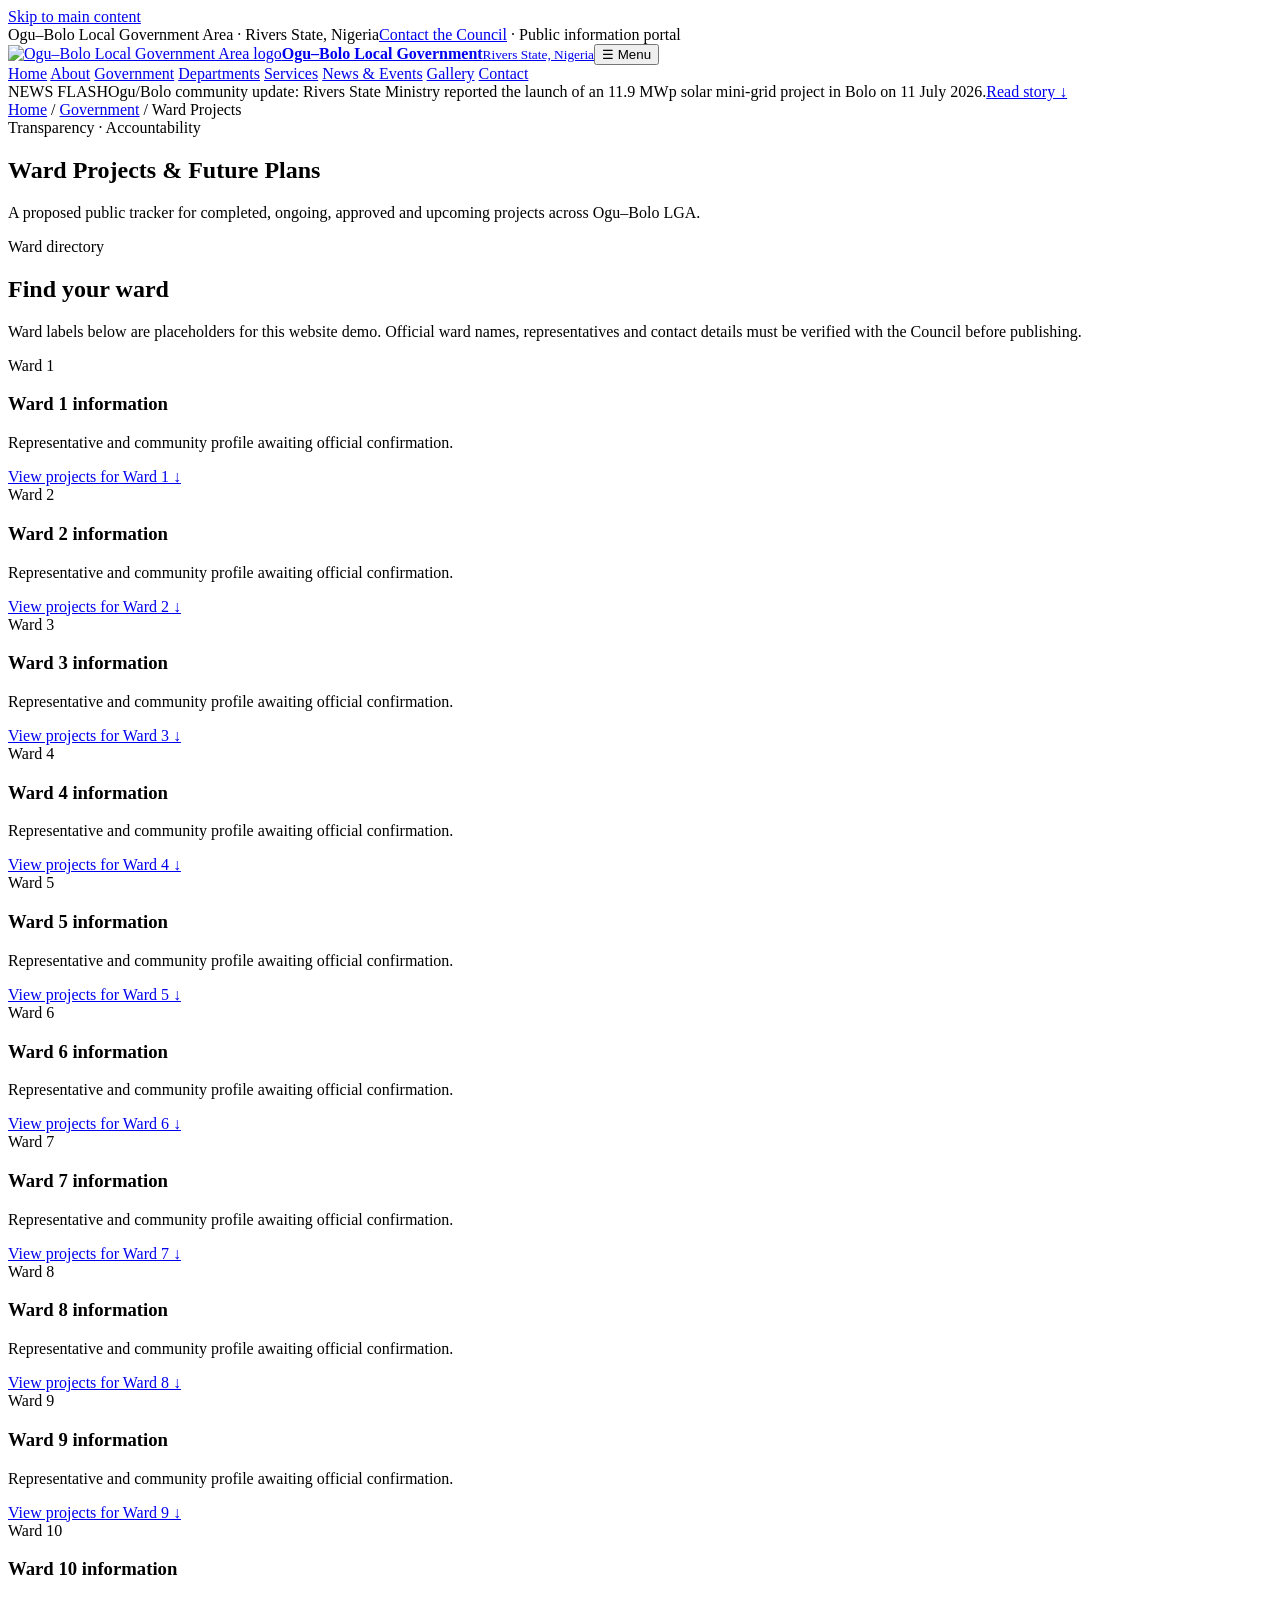
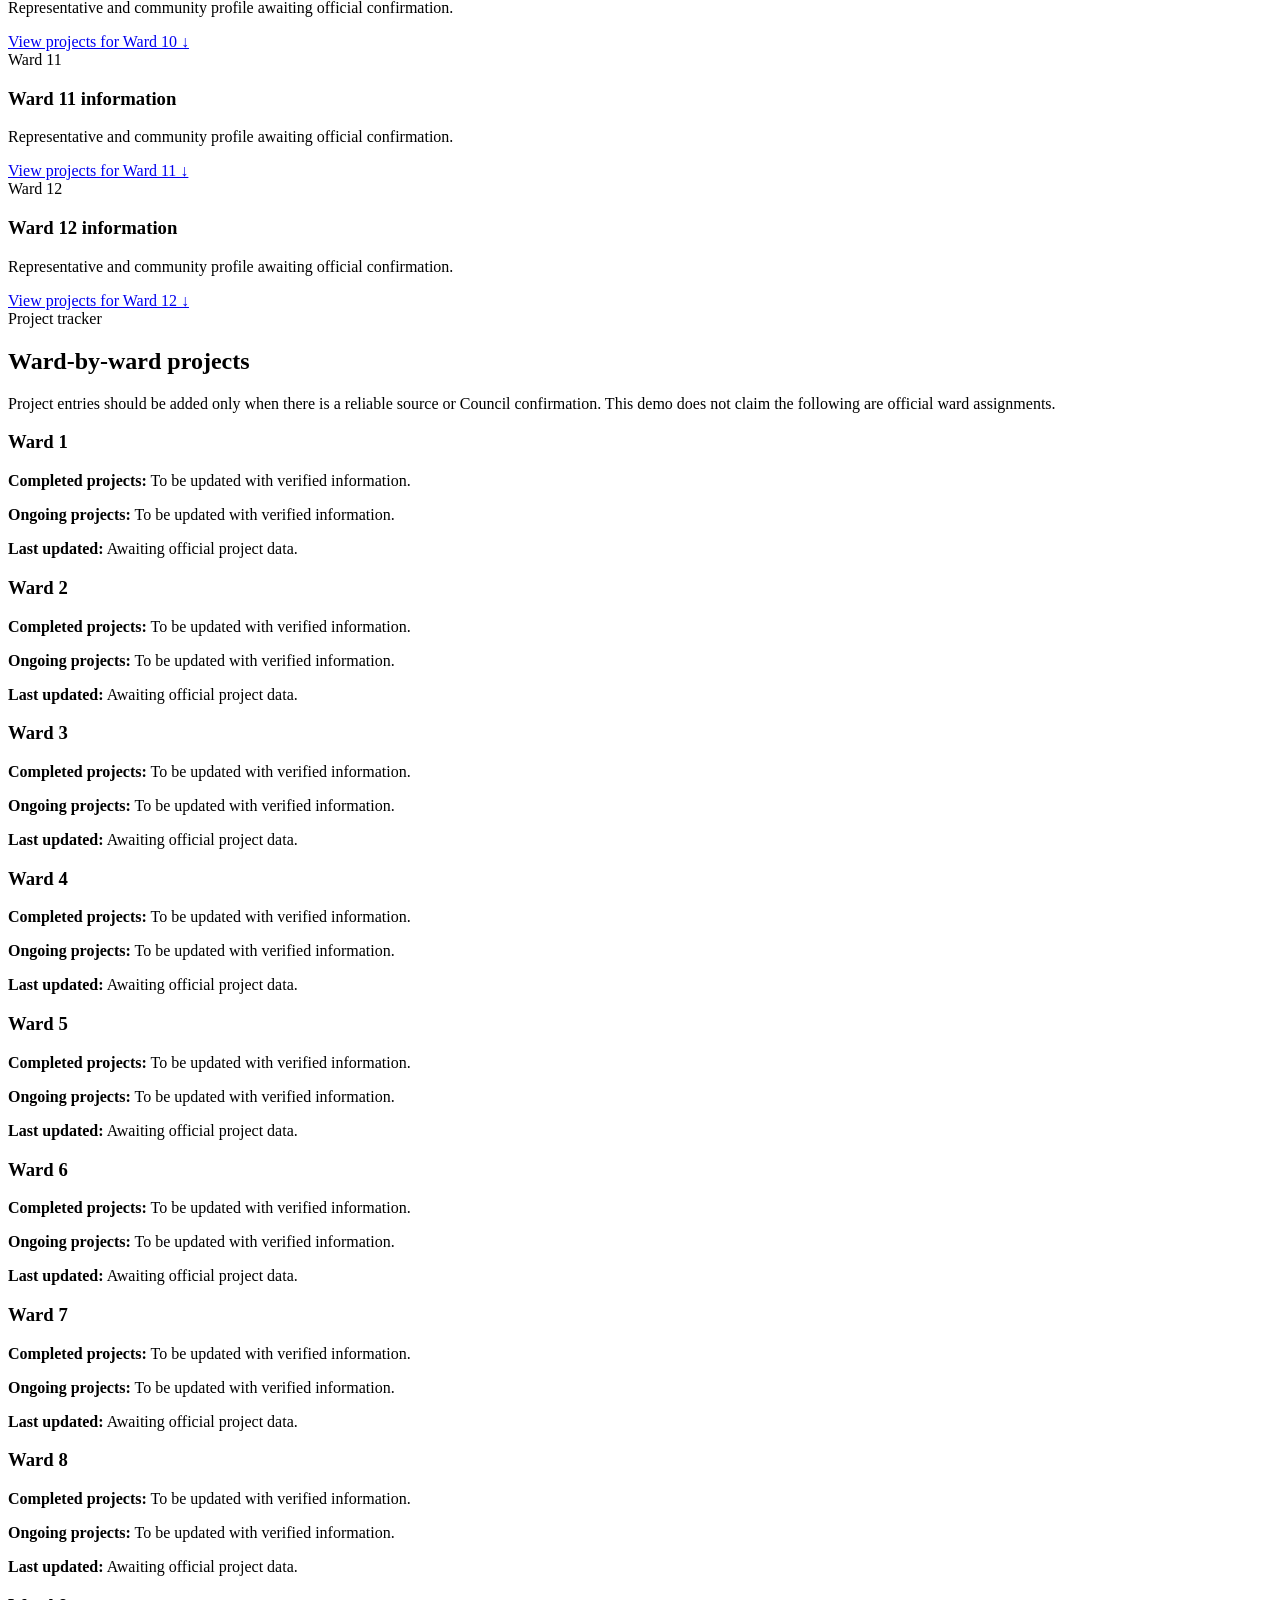
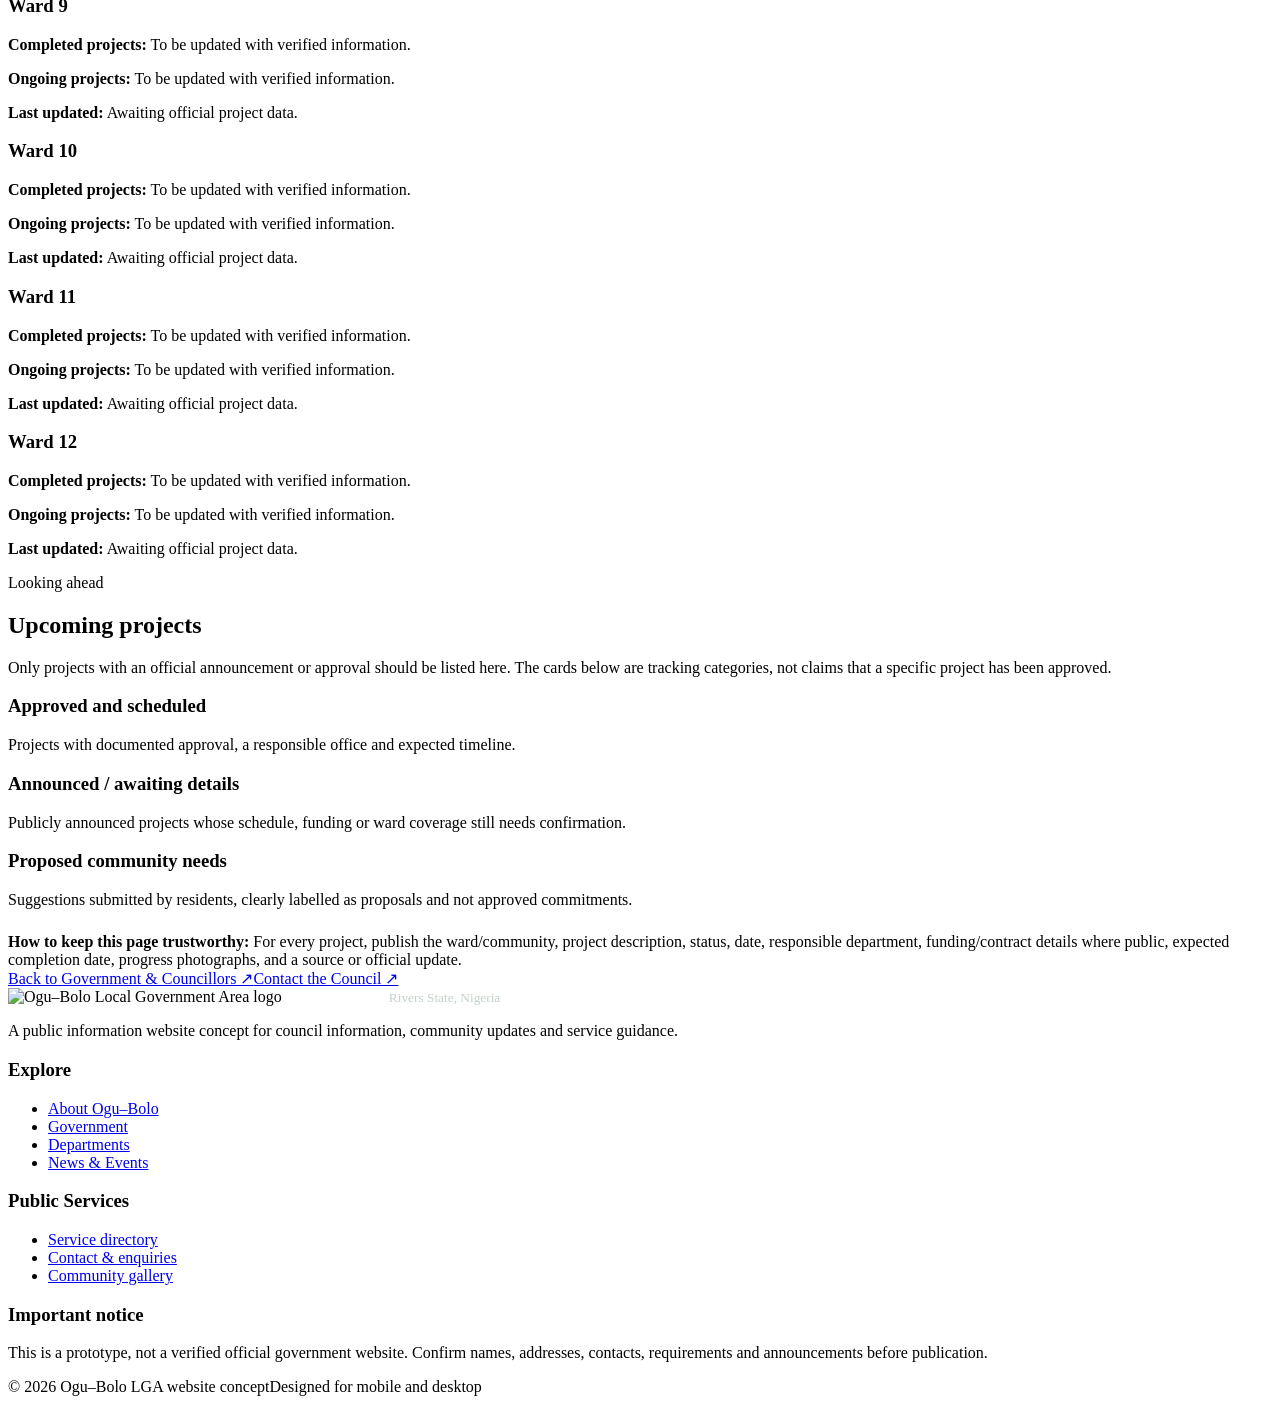
==== ward-projects.html @ e674a636 "Add files via upload" ====
<!doctype html>
<html lang="en"><head><meta charset="utf-8"><meta name="viewport" content="width=device-width,initial-scale=1"><meta name="theme-color" content="#0b5d3b"><meta name="description" content="News, notices and community event publishing area for Ogu–Bolo LGA."><title>Ward Projects | Ogu–Bolo LGA, Rivers State</title><link rel="stylesheet" href="css/style.css"><script src="js/main.js" defer></script></head>
<body><a class="skip" href="#main">Skip to main content</a>
<div class="utility"><div class="container"><span>Ogu–Bolo Local Government Area · Rivers State, Nigeria</span><span><a href="contact.html">Contact the Council</a> · Public information portal</span></div></div>
<header class="site-header"><div class="container nav-wrap"><a class="brand" href="index.html" aria-label="Ogu–Bolo LGA home"><img src="images/ogu-bolo-lga-logo.jpg" alt="Ogu–Bolo Local Government Area logo"><span><strong>Ogu–Bolo Local Government</strong><small>Rivers State, Nigeria</small></span></a><button class="menu-toggle" type="button" aria-expanded="false" aria-controls="primary-nav">☰ Menu</button><nav class="nav" id="primary-nav" aria-label="Main navigation">
      <a href="index.html">Home</a>
      <a href="about.html">About</a>
      <a href="government.html">Government</a>
      <a href="departments.html">Departments</a>
      <a href="services.html">Services</a>
      <a href="news.html">News & Events</a>
      <a href="gallery.html">Gallery</a>
      <a href="contact.html">Contact</a>
</nav></div></header><div class="news-flash" role="region" aria-label="News flash"><span class="flash-label">NEWS FLASH</span><span class="flash-message">Ogu/Bolo community update: Rivers State Ministry reported the launch of an 11.9 MWp solar mini-grid project in Bolo on 11 July 2026.</span><a href="#read-solar" data-read-article="solar">Read story ↓</a></div><main id="main"><section class="page-hero"><div class="container"><div class="crumb"><a href="index.html">Home</a> / <a href="government.html">Government</a> / Ward Projects</div><span class="eyebrow">Transparency · Accountability</span><h1>Ward Projects & Future Plans</h1><p>A proposed public tracker for completed, ongoing, approved and upcoming projects across Ogu–Bolo LGA.</p></div></section><section class="section" id="ward-directory"><div class="container"><div class="section-head"><span class="eyebrow">Ward directory</span><h2>Find your ward</h2><p>Ward labels below are placeholders for this website demo. Official ward names, representatives and contact details must be verified with the Council before publishing.</p></div><div class="grid four"><article class="card service-card"><span class="tag">Ward 1</span><h3>Ward 1 information</h3><p>Representative and community profile awaiting official confirmation.</p><a href="#ward-projects">View projects for Ward 1 ↓</a></article><article class="card service-card"><span class="tag">Ward 2</span><h3>Ward 2 information</h3><p>Representative and community profile awaiting official confirmation.</p><a href="#ward-projects">View projects for Ward 2 ↓</a></article><article class="card service-card"><span class="tag">Ward 3</span><h3>Ward 3 information</h3><p>Representative and community profile awaiting official confirmation.</p><a href="#ward-projects">View projects for Ward 3 ↓</a></article><article class="card service-card"><span class="tag">Ward 4</span><h3>Ward 4 information</h3><p>Representative and community profile awaiting official confirmation.</p><a href="#ward-projects">View projects for Ward 4 ↓</a></article><article class="card service-card"><span class="tag">Ward 5</span><h3>Ward 5 information</h3><p>Representative and community profile awaiting official confirmation.</p><a href="#ward-projects">View projects for Ward 5 ↓</a></article><article class="card service-card"><span class="tag">Ward 6</span><h3>Ward 6 information</h3><p>Representative and community profile awaiting official confirmation.</p><a href="#ward-projects">View projects for Ward 6 ↓</a></article><article class="card service-card"><span class="tag">Ward 7</span><h3>Ward 7 information</h3><p>Representative and community profile awaiting official confirmation.</p><a href="#ward-projects">View projects for Ward 7 ↓</a></article><article class="card service-card"><span class="tag">Ward 8</span><h3>Ward 8 information</h3><p>Representative and community profile awaiting official confirmation.</p><a href="#ward-projects">View projects for Ward 8 ↓</a></article><article class="card service-card"><span class="tag">Ward 9</span><h3>Ward 9 information</h3><p>Representative and community profile awaiting official confirmation.</p><a href="#ward-projects">View projects for Ward 9 ↓</a></article><article class="card service-card"><span class="tag">Ward 10</span><h3>Ward 10 information</h3><p>Representative and community profile awaiting official confirmation.</p><a href="#ward-projects">View projects for Ward 10 ↓</a></article><article class="card service-card"><span class="tag">Ward 11</span><h3>Ward 11 information</h3><p>Representative and community profile awaiting official confirmation.</p><a href="#ward-projects">View projects for Ward 11 ↓</a></article><article class="card service-card"><span class="tag">Ward 12</span><h3>Ward 12 information</h3><p>Representative and community profile awaiting official confirmation.</p><a href="#ward-projects">View projects for Ward 12 ↓</a></article></div></div></section><section class="section alt" id="ward-projects"><div class="container"><div class="section-head"><span class="eyebrow">Project tracker</span><h2>Ward-by-ward projects</h2><p>Project entries should be added only when there is a reliable source or Council confirmation. This demo does not claim the following are official ward assignments.</p></div><div class="grid two"><article class="card"><h3>Ward 1</h3><p><strong>Completed projects:</strong> To be updated with verified information.</p><p><strong>Ongoing projects:</strong> To be updated with verified information.</p><p><strong>Last updated:</strong> Awaiting official project data.</p></article><article class="card"><h3>Ward 2</h3><p><strong>Completed projects:</strong> To be updated with verified information.</p><p><strong>Ongoing projects:</strong> To be updated with verified information.</p><p><strong>Last updated:</strong> Awaiting official project data.</p></article><article class="card"><h3>Ward 3</h3><p><strong>Completed projects:</strong> To be updated with verified information.</p><p><strong>Ongoing projects:</strong> To be updated with verified information.</p><p><strong>Last updated:</strong> Awaiting official project data.</p></article><article class="card"><h3>Ward 4</h3><p><strong>Completed projects:</strong> To be updated with verified information.</p><p><strong>Ongoing projects:</strong> To be updated with verified information.</p><p><strong>Last updated:</strong> Awaiting official project data.</p></article><article class="card"><h3>Ward 5</h3><p><strong>Completed projects:</strong> To be updated with verified information.</p><p><strong>Ongoing projects:</strong> To be updated with verified information.</p><p><strong>Last updated:</strong> Awaiting official project data.</p></article><article class="card"><h3>Ward 6</h3><p><strong>Completed projects:</strong> To be updated with verified information.</p><p><strong>Ongoing projects:</strong> To be updated with verified information.</p><p><strong>Last updated:</strong> Awaiting official project data.</p></article><article class="card"><h3>Ward 7</h3><p><strong>Completed projects:</strong> To be updated with verified information.</p><p><strong>Ongoing projects:</strong> To be updated with verified information.</p><p><strong>Last updated:</strong> Awaiting official project data.</p></article><article class="card"><h3>Ward 8</h3><p><strong>Completed projects:</strong> To be updated with verified information.</p><p><strong>Ongoing projects:</strong> To be updated with verified information.</p><p><strong>Last updated:</strong> Awaiting official project data.</p></article><article class="card"><h3>Ward 9</h3><p><strong>Completed projects:</strong> To be updated with verified information.</p><p><strong>Ongoing projects:</strong> To be updated with verified information.</p><p><strong>Last updated:</strong> Awaiting official project data.</p></article><article class="card"><h3>Ward 10</h3><p><strong>Completed projects:</strong> To be updated with verified information.</p><p><strong>Ongoing projects:</strong> To be updated with verified information.</p><p><strong>Last updated:</strong> Awaiting official project data.</p></article><article class="card"><h3>Ward 11</h3><p><strong>Completed projects:</strong> To be updated with verified information.</p><p><strong>Ongoing projects:</strong> To be updated with verified information.</p><p><strong>Last updated:</strong> Awaiting official project data.</p></article><article class="card"><h3>Ward 12</h3><p><strong>Completed projects:</strong> To be updated with verified information.</p><p><strong>Ongoing projects:</strong> To be updated with verified information.</p><p><strong>Last updated:</strong> Awaiting official project data.</p></article></div></div></section><section class="section" id="upcoming-projects"><div class="container"><div class="section-head"><span class="eyebrow">Looking ahead</span><h2>Upcoming projects</h2><p>Only projects with an official announcement or approval should be listed here. The cards below are tracking categories, not claims that a specific project has been approved.</p></div><div class="grid three"><article class="card"><h3>Approved and scheduled</h3><p>Projects with documented approval, a responsible office and expected timeline.</p></article><article class="card"><h3>Announced / awaiting details</h3><p>Publicly announced projects whose schedule, funding or ward coverage still needs confirmation.</p></article><article class="card"><h3>Proposed community needs</h3><p>Suggestions submitted by residents, clearly labelled as proposals and not approved commitments.</p></article></div><div class="notice" style="margin-top:24px"><strong>How to keep this page trustworthy:</strong> For every project, publish the ward/community, project description, status, date, responsible department, funding/contract details where public, expected completion date, progress photographs, and a source or official update.</div><div class="actions"><a class="btn green" href="government.html#ward-representation">Back to Government & Councillors ↗</a><a class="btn secondary" href="contact.html">Contact the Council ↗</a></div></div></section></main><footer class="footer"><div class="container"><div class="footer-grid">
<div><div class="brand"><img src="images/ogu-bolo-lga-logo.jpg" alt="Ogu–Bolo Local Government Area logo"><span><strong style="color:white">Ogu–Bolo LGA</strong><small style="color:#c2d2c7">Rivers State, Nigeria</small></span></div><p style="margin-top:16px">A public information website concept for council information, community updates and service guidance.</p></div>
<div><h3>Explore</h3><ul><li><a href="about.html">About Ogu–Bolo</a></li><li><a href="government.html">Government</a></li><li><a href="departments.html">Departments</a></li><li><a href="news.html">News & Events</a></li></ul></div>
<div><h3>Public Services</h3><ul><li><a href="services.html">Service directory</a></li><li><a href="contact.html">Contact & enquiries</a></li><li><a href="gallery.html">Community gallery</a></li></ul></div>
<div><h3>Important notice</h3><p>This is a prototype, not a verified official government website. Confirm names, addresses, contacts, requirements and announcements before publication.</p></div>
</div><div class="footer-bottom"><span>© <span data-year>2026</span> Ogu–Bolo LGA website concept</span><span>Designed for mobile and desktop</span></div></div></footer></body></html>
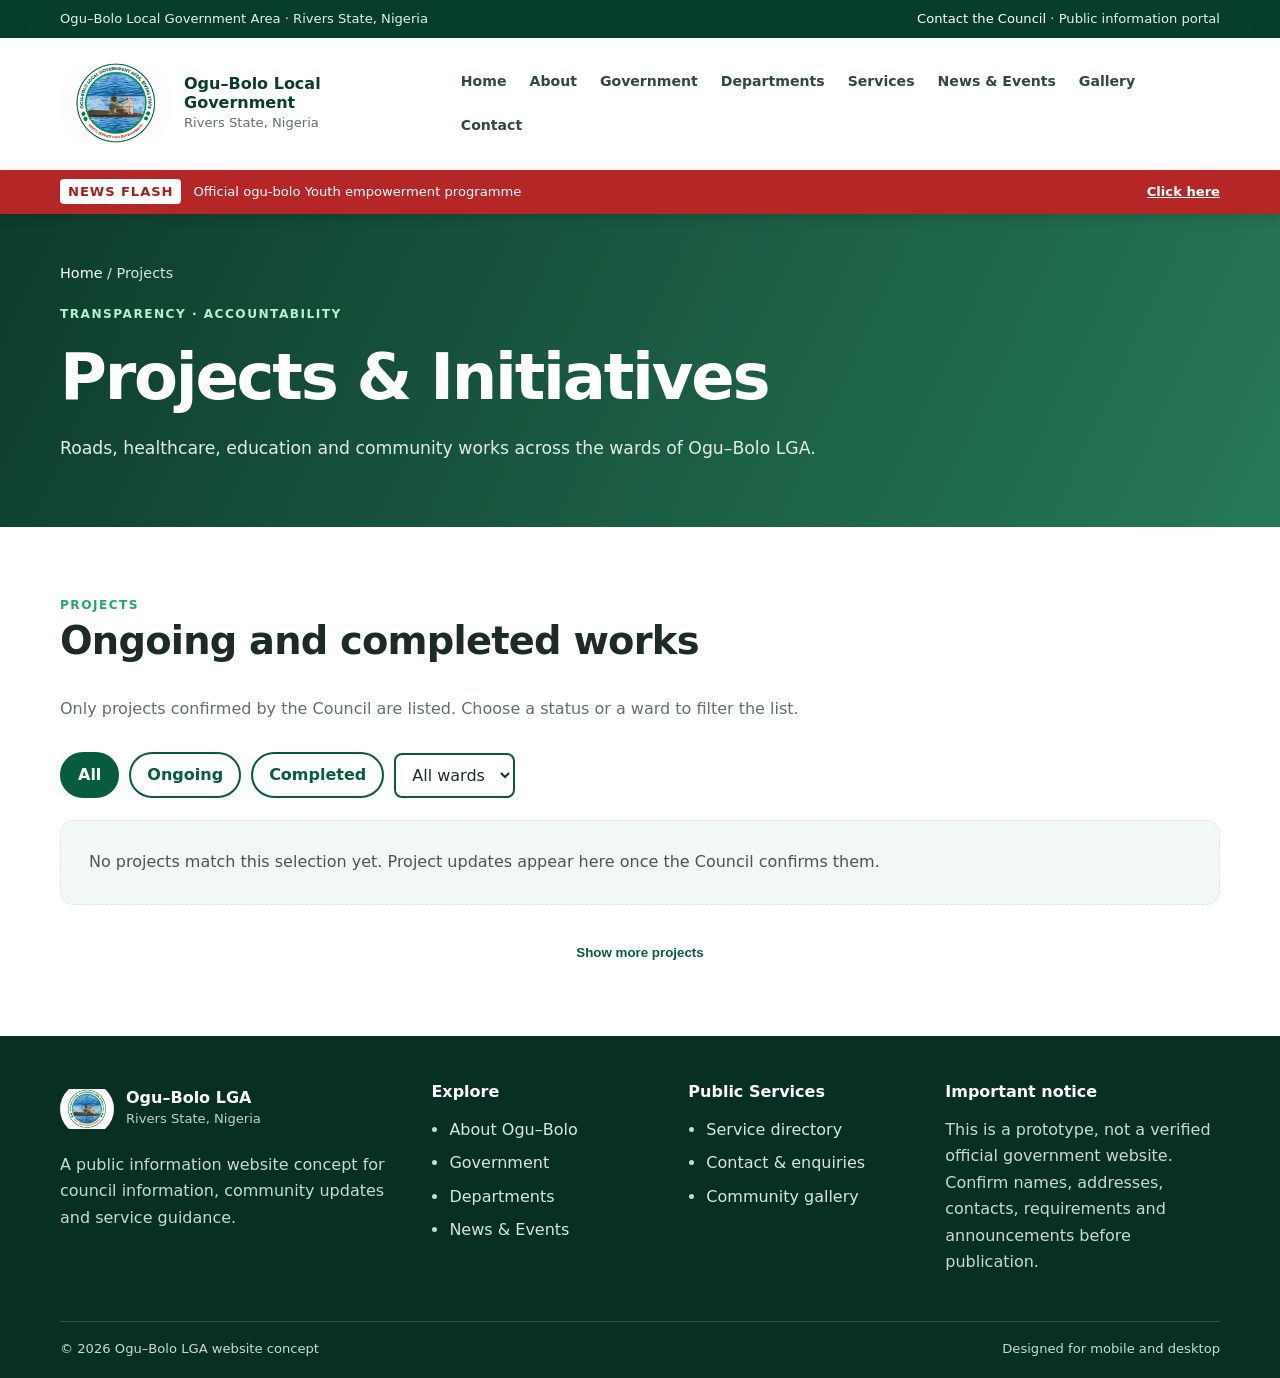
==== commit 5af9e518: "Add files via upload" ====
--- a/ward-projects.html
+++ b/ward-projects.html
@@ -11,7 +11,7 @@
       <a href="news.html">News & Events</a>
       <a href="gallery.html">Gallery</a>
       <a href="contact.html">Contact</a>
-</nav></div></header><div class="news-flash" role="region" aria-label="News flash"><span class="flash-label">NEWS FLASH</span><span class="flash-message">Ogu/Bolo community update: Rivers State Ministry reported the launch of an 11.9 MWp solar mini-grid project in Bolo on 11 July 2026.</span><a href="#read-solar" data-read-article="solar">Read story ↓</a></div><main id="main"><section class="page-hero"><div class="container"><div class="crumb"><a href="index.html">Home</a> / <a href="government.html">Government</a> / Ward Projects</div><span class="eyebrow">Transparency · Accountability</span><h1>Ward Projects & Future Plans</h1><p>A proposed public tracker for completed, ongoing, approved and upcoming projects across Ogu–Bolo LGA.</p></div></section><section class="section" id="ward-directory"><div class="container"><div class="section-head"><span class="eyebrow">Ward directory</span><h2>Find your ward</h2><p>Ward labels below are placeholders for this website demo. Official ward names, representatives and contact details must be verified with the Council before publishing.</p></div><div class="grid four"><article class="card service-card"><span class="tag">Ward 1</span><h3>Ward 1 information</h3><p>Representative and community profile awaiting official confirmation.</p><a href="#ward-projects">View projects for Ward 1 ↓</a></article><article class="card service-card"><span class="tag">Ward 2</span><h3>Ward 2 information</h3><p>Representative and community profile awaiting official confirmation.</p><a href="#ward-projects">View projects for Ward 2 ↓</a></article><article class="card service-card"><span class="tag">Ward 3</span><h3>Ward 3 information</h3><p>Representative and community profile awaiting official confirmation.</p><a href="#ward-projects">View projects for Ward 3 ↓</a></article><article class="card service-card"><span class="tag">Ward 4</span><h3>Ward 4 information</h3><p>Representative and community profile awaiting official confirmation.</p><a href="#ward-projects">View projects for Ward 4 ↓</a></article><article class="card service-card"><span class="tag">Ward 5</span><h3>Ward 5 information</h3><p>Representative and community profile awaiting official confirmation.</p><a href="#ward-projects">View projects for Ward 5 ↓</a></article><article class="card service-card"><span class="tag">Ward 6</span><h3>Ward 6 information</h3><p>Representative and community profile awaiting official confirmation.</p><a href="#ward-projects">View projects for Ward 6 ↓</a></article><article class="card service-card"><span class="tag">Ward 7</span><h3>Ward 7 information</h3><p>Representative and community profile awaiting official confirmation.</p><a href="#ward-projects">View projects for Ward 7 ↓</a></article><article class="card service-card"><span class="tag">Ward 8</span><h3>Ward 8 information</h3><p>Representative and community profile awaiting official confirmation.</p><a href="#ward-projects">View projects for Ward 8 ↓</a></article><article class="card service-card"><span class="tag">Ward 9</span><h3>Ward 9 information</h3><p>Representative and community profile awaiting official confirmation.</p><a href="#ward-projects">View projects for Ward 9 ↓</a></article><article class="card service-card"><span class="tag">Ward 10</span><h3>Ward 10 information</h3><p>Representative and community profile awaiting official confirmation.</p><a href="#ward-projects">View projects for Ward 10 ↓</a></article><article class="card service-card"><span class="tag">Ward 11</span><h3>Ward 11 information</h3><p>Representative and community profile awaiting official confirmation.</p><a href="#ward-projects">View projects for Ward 11 ↓</a></article><article class="card service-card"><span class="tag">Ward 12</span><h3>Ward 12 information</h3><p>Representative and community profile awaiting official confirmation.</p><a href="#ward-projects">View projects for Ward 12 ↓</a></article></div></div></section><section class="section alt" id="ward-projects"><div class="container"><div class="section-head"><span class="eyebrow">Project tracker</span><h2>Ward-by-ward projects</h2><p>Project entries should be added only when there is a reliable source or Council confirmation. This demo does not claim the following are official ward assignments.</p></div><div class="grid two"><article class="card"><h3>Ward 1</h3><p><strong>Completed projects:</strong> To be updated with verified information.</p><p><strong>Ongoing projects:</strong> To be updated with verified information.</p><p><strong>Last updated:</strong> Awaiting official project data.</p></article><article class="card"><h3>Ward 2</h3><p><strong>Completed projects:</strong> To be updated with verified information.</p><p><strong>Ongoing projects:</strong> To be updated with verified information.</p><p><strong>Last updated:</strong> Awaiting official project data.</p></article><article class="card"><h3>Ward 3</h3><p><strong>Completed projects:</strong> To be updated with verified information.</p><p><strong>Ongoing projects:</strong> To be updated with verified information.</p><p><strong>Last updated:</strong> Awaiting official project data.</p></article><article class="card"><h3>Ward 4</h3><p><strong>Completed projects:</strong> To be updated with verified information.</p><p><strong>Ongoing projects:</strong> To be updated with verified information.</p><p><strong>Last updated:</strong> Awaiting official project data.</p></article><article class="card"><h3>Ward 5</h3><p><strong>Completed projects:</strong> To be updated with verified information.</p><p><strong>Ongoing projects:</strong> To be updated with verified information.</p><p><strong>Last updated:</strong> Awaiting official project data.</p></article><article class="card"><h3>Ward 6</h3><p><strong>Completed projects:</strong> To be updated with verified information.</p><p><strong>Ongoing projects:</strong> To be updated with verified information.</p><p><strong>Last updated:</strong> Awaiting official project data.</p></article><article class="card"><h3>Ward 7</h3><p><strong>Completed projects:</strong> To be updated with verified information.</p><p><strong>Ongoing projects:</strong> To be updated with verified information.</p><p><strong>Last updated:</strong> Awaiting official project data.</p></article><article class="card"><h3>Ward 8</h3><p><strong>Completed projects:</strong> To be updated with verified information.</p><p><strong>Ongoing projects:</strong> To be updated with verified information.</p><p><strong>Last updated:</strong> Awaiting official project data.</p></article><article class="card"><h3>Ward 9</h3><p><strong>Completed projects:</strong> To be updated with verified information.</p><p><strong>Ongoing projects:</strong> To be updated with verified information.</p><p><strong>Last updated:</strong> Awaiting official project data.</p></article><article class="card"><h3>Ward 10</h3><p><strong>Completed projects:</strong> To be updated with verified information.</p><p><strong>Ongoing projects:</strong> To be updated with verified information.</p><p><strong>Last updated:</strong> Awaiting official project data.</p></article><article class="card"><h3>Ward 11</h3><p><strong>Completed projects:</strong> To be updated with verified information.</p><p><strong>Ongoing projects:</strong> To be updated with verified information.</p><p><strong>Last updated:</strong> Awaiting official project data.</p></article><article class="card"><h3>Ward 12</h3><p><strong>Completed projects:</strong> To be updated with verified information.</p><p><strong>Ongoing projects:</strong> To be updated with verified information.</p><p><strong>Last updated:</strong> Awaiting official project data.</p></article></div></div></section><section class="section" id="upcoming-projects"><div class="container"><div class="section-head"><span class="eyebrow">Looking ahead</span><h2>Upcoming projects</h2><p>Only projects with an official announcement or approval should be listed here. The cards below are tracking categories, not claims that a specific project has been approved.</p></div><div class="grid three"><article class="card"><h3>Approved and scheduled</h3><p>Projects with documented approval, a responsible office and expected timeline.</p></article><article class="card"><h3>Announced / awaiting details</h3><p>Publicly announced projects whose schedule, funding or ward coverage still needs confirmation.</p></article><article class="card"><h3>Proposed community needs</h3><p>Suggestions submitted by residents, clearly labelled as proposals and not approved commitments.</p></article></div><div class="notice" style="margin-top:24px"><strong>How to keep this page trustworthy:</strong> For every project, publish the ward/community, project description, status, date, responsible department, funding/contract details where public, expected completion date, progress photographs, and a source or official update.</div><div class="actions"><a class="btn green" href="government.html#ward-representation">Back to Government & Councillors ↗</a><a class="btn secondary" href="contact.html">Contact the Council ↗</a></div></div></section></main><footer class="footer"><div class="container"><div class="footer-grid">
+</nav></div></header><div class="news-flash" role="region" aria-label="News flash"><span class="flash-label">NEWS FLASH</span><span class="flash-message">Ogu/Bolo community update: Rivers State Ministry reported the launch of an 11.9 MWp solar mini-grid project in Bolo on 11 July 2026.</span><a href="#read-solar" data-read-article="solar">Read story ↓</a></div><main id="main"><section class="page-hero"><div class="container"><div class="crumb"><a href="index.html">Home</a> / Projects</div><span class="eyebrow">Transparency · Accountability</span><h1>Projects &amp; Initiatives</h1><p>Roads, healthcare, education and community works across the wards of Ogu–Bolo LGA.</p></div></section><section class="section" id="ward-projects"><div class="container"><div class="section-head"><span class="eyebrow">Projects</span><h2>Ongoing and completed works</h2><p id="upcoming-projects">Only projects confirmed by the Council are listed. Choose a status or a ward to filter the list.</p></div><div class="cfilters" id="ward-directory"><button class="cchip" type="button" data-status="all" aria-pressed="true">All</button><button class="cchip" type="button" data-status="Ongoing" aria-pressed="false">Ongoing</button><button class="cchip" type="button" data-status="Completed" aria-pressed="false">Completed</button><label class="sr-only" for="ward-filter" style="position:absolute;left:-9999px">Filter by ward</label><select class="cselect" id="ward-filter"><option value="all">All wards</option></select></div><div class="cgrid" id="projects-grid"></div><div class="cempty" id="projects-empty" hidden>No projects match this selection yet. Project updates appear here once the Council confirms them.</div><noscript><p>Please turn on JavaScript to see the projects on this page.</p></noscript><div class="cmore"><button class="btn secondary" type="button" id="projects-more" hidden>Show more projects</button></div></div></section></main><footer class="footer"><div class="container"><div class="footer-grid">
 <div><div class="brand"><img src="images/ogu-bolo-lga-logo.jpg" alt="Ogu–Bolo Local Government Area logo"><span><strong style="color:white">Ogu–Bolo LGA</strong><small style="color:#c2d2c7">Rivers State, Nigeria</small></span></div><p style="margin-top:16px">A public information website concept for council information, community updates and service guidance.</p></div>
 <div><h3>Explore</h3><ul><li><a href="about.html">About Ogu–Bolo</a></li><li><a href="government.html">Government</a></li><li><a href="departments.html">Departments</a></li><li><a href="news.html">News & Events</a></li></ul></div>
 <div><h3>Public Services</h3><ul><li><a href="services.html">Service directory</a></li><li><a href="contact.html">Contact & enquiries</a></li><li><a href="gallery.html">Community gallery</a></li></ul></div>
--- a/css/style.css
+++ b/css/style.css
@@ -0,0 +1,123 @@
+*{box-sizing:border-box} :root{--green:#075c3d;--deep:#073d2c;--bright:#14945b;--red:#c73b35;--ink:#1d2b25;--muted:#617168;--pale:#f3f8f5;--line:#dbe7df;--white:#fff;--shadow:0 12px 34px rgba(8,54,36,.09)}html{scroll-behavior:smooth}body{padding-top:42px;margin:0;font-family:system-ui,-apple-system,BlinkMacSystemFont,"Segoe UI",sans-serif;color:var(--ink);line-height:1.65;background:#fff}a{color:var(--green);text-decoration:none}a:hover{text-decoration:underline}.container{width:min(1160px,92%);margin:auto}.utility{background:var(--deep);color:#e5f2eb;font-size:.82rem;padding:8px 0}.utility .container{display:flex;justify-content:space-between;gap:12px;flex-wrap:wrap}.utility a{color:#fff}.site-header{background:#fff;position:sticky;top:0;z-index:10;box-shadow:0 3px 18px #0b4a2d12}.nav-wrap{display:flex;align-items:center;justify-content:space-between;gap:18px;padding:10px 0}.brand{display:flex;align-items:center;gap:12px;color:var(--deep);min-width:0}.brand img{width:96px;height:96px;object-fit:contain;border-radius:50%;flex-shrink:0}.brand strong{display:block;font-size:1rem;line-height:1.2}.brand small{display:block;color:var(--muted);font-size:.82rem}.nav{display:flex;align-items:center;gap:3px;flex-wrap:wrap}.nav a{font-weight:650;font-size:.88rem;padding:9px 10px;border-radius:8px;color:#31483c}.nav a:hover,.nav a.active{background:#eaf5ee;color:var(--green)}.menu-toggle{display:none;border:1px solid var(--line);background:white;padding:9px 12px;border-radius:8px;color:var(--green);font-weight:700}.hero,.page-hero{background:linear-gradient(115deg,rgba(4,52,35,.96),rgba(8,102,64,.88));color:#fff}.hero{padding:90px 0}.hero-inner{max-width:760px}.eyebrow{display:inline-block;text-transform:uppercase;letter-spacing:.12em;font-weight:800;font-size:.76rem;color:#29a66c}.hero .eyebrow,.page-hero .eyebrow{color:#b6f0d0}h1,h2,h3{line-height:1.2;margin-top:0}h1{font-size:clamp(2.2rem,5vw,4rem);letter-spacing:-.035em;margin:12px 0 18px}h2{font-size:clamp(1.6rem,3vw,2.5rem);letter-spacing:-.02em}h3{font-size:1.2rem}.hero p,.page-hero p{font-size:1.08rem;max-width:760px;color:#e2eee7}.actions{display:flex;gap:12px;flex-wrap:wrap;margin-top:26px}.btn{display:inline-block;background:var(--red);color:#fff;padding:12px 18px;border-radius:9px;font-weight:750;border:0}.btn:hover{color:#fff;filter:brightness(.94);text-decoration:none}.btn.secondary{background:#fff;color:var(--green)}.btn.green{background:var(--green)}.small-note{font-size:.88rem;color:var(--muted)}.stats-band{background:var(--pale);border-bottom:1px solid var(--line)}.stats{display:grid;grid-template-columns:repeat(4,1fr);gap:18px;padding:22px 0}.stat strong,.stat span{display:block}.stat strong{color:var(--green);font-size:1.2rem}.stat span{font-size:.88rem;color:var(--muted)}.section{padding:64px 0}.section.alt{background:var(--pale)}.section-head{max-width:760px;margin-bottom:30px}.section-head p,.muted{color:var(--muted)}.grid{display:grid;gap:20px}.grid.four{grid-template-columns:repeat(4,1fr)}.grid.three{grid-template-columns:repeat(3,1fr)}.grid.two{grid-template-columns:repeat(2,1fr)}.card{background:#fff;border:1px solid var(--line);border-radius:16px;overflow:hidden;box-shadow:var(--shadow)}.card-body{padding:24px}.service-card{padding:24px}.service-card p,.card p{color:var(--muted)}.icon-tile{font-size:1.8rem;background:#e9f5ed;width:54px;height:54px;display:grid;place-items:center;border-radius:12px;margin-bottom:16px}.split{display:grid;grid-template-columns:1fr 1fr;align-items:center;gap:42px}.photo{min-height:310px;border-radius:18px;background:linear-gradient(135deg,#d2e9da,#76b99a);box-shadow:var(--shadow)}.check-list{padding-left:20px}.check-list li{margin:8px 0}.page-hero{padding:48px 0}.crumb{font-size:.9rem;margin-bottom:15px;color:#d9e8df}.crumb a{color:#fff}.notice{background:#fff7e8;border:1px solid #f0d5a5;padding:16px 18px;border-radius:10px;color:#614b21}.tag{display:inline-block;font-size:.76rem;font-weight:800;background:#e8f5ed;color:var(--green);padding:5px 9px;border-radius:99px}.gallery-tile{min-height:220px;display:flex;align-items:end;padding:22px;border-radius:15px;color:#fff;background:linear-gradient(0deg,rgba(0,0,0,.68),rgba(0,0,0,.04)),linear-gradient(135deg,#0a6844,#9acbb0);box-shadow:var(--shadow)}.gallery-tile h3{color:#fff}.profile-layout{display:grid;grid-template-columns:280px 1fr;gap:28px;align-items:start}.profile-placeholder{min-height:310px;border-radius:16px;background:linear-gradient(145deg,#e4f1e8,#a9d0b7);display:grid;place-items:center;color:var(--green);font-size:4rem}.profile-copy{background:#fff;border:1px solid var(--line);border-radius:16px;padding:28px;box-shadow:var(--shadow)}.footer{background:#082f23;color:#c9dbd0;padding:46px 0 18px}.footer-grid{display:grid;grid-template-columns:1.5fr 1fr 1fr 1.2fr;gap:28px}.footer h3{color:#fff;font-size:1rem}.footer a{color:#d7e8dd}.footer ul{padding-left:18px}.footer li{margin:7px 0}.footer .brand strong{color:#fff}.footer .brand small{color:#c2d2c7}.footer-bottom{border-top:1px solid #315345;margin-top:30px;padding-top:16px;display:flex;justify-content:space-between;gap:10px;flex-wrap:wrap;font-size:.82rem}.skip{position:absolute;left:-9999px}.skip:focus{left:12px;top:12px;background:#fff;padding:12px;z-index:99}@media(max-width:960px){.menu-toggle{display:block}.nav-wrap{flex-wrap:wrap}.nav{display:none;width:100%;flex-direction:column;align-items:stretch;padding:8px 0}.nav.open{display:flex}.nav a{padding:12px}.grid.four{grid-template-columns:repeat(2,1fr)}.footer-grid{grid-template-columns:repeat(2,1fr)}}@media(max-width:640px){body{padding-top:58px}.news-flash{min-height:58px;gap:7px;padding:6px 4%;font-size:.72rem;flex-wrap:wrap}.flash-message{min-width:45%;}.news-flash a{font-size:.72rem}.brand img{width:76px;height:76px}.brand strong{font-size:.9rem}.hero{padding:62px 0}.section{padding:44px 0}.grid.three,.grid.two,.grid.four,.split,.profile-layout{grid-template-columns:1fr}.stats{grid-template-columns:repeat(2,1fr)}.profile-placeholder{min-height:220px}.footer-grid{grid-template-columns:1fr}.utility .container{display:block}.utility .container span{display:block}.page-hero{padding:36px 0}}
+
+/* Fixed news flash: remains visible while the visitor scrolls */
+body{padding-top:42px}.news-flash{position:fixed;top:0;left:0;right:0;z-index:1000;min-height:42px;display:flex;align-items:center;gap:12px;padding:7px max(4%,calc((100% - 1160px)/2));background:#b52626;color:#fff;box-shadow:0 3px 12px #0002;font-size:.82rem;line-height:1.3}.flash-label{font-weight:900;letter-spacing:.07em;white-space:nowrap;background:#fff;color:#a41e1e;padding:4px 8px;border-radius:4px}.flash-message{flex:1}.news-flash a{color:#fff;text-decoration:underline;font-weight:750;white-space:nowrap}.site-header{top:0}.gallery-photo{position:absolute;inset:0;width:100%;height:100%;object-fit:cover;border-radius:15px;z-index:0}.gallery-tile{position:relative;overflow:hidden;background:#075c3d}.gallery-tile>div{position:relative;z-index:1;width:100%;padding-top:80px}.gallery-tile:has(.gallery-photo)::before{content:"";position:absolute;inset:0;background:linear-gradient(0deg,rgba(0,0,0,.78),rgba(0,0,0,.02) 90%);z-index:1}.profile-photo-link{display:block;border-radius:16px;overflow:hidden;background:#eaf3ed;text-align:center;border:1px solid var(--line)}.profile-photo-link img{display:block;width:100%;height:310px;object-fit:cover}.profile-photo-link span{display:block;padding:10px;font-size:.85rem;font-weight:700}@media(max-width:640px){body{padding-top:66px}.news-flash{min-height:66px;gap:7px;padding:7px 3%;font-size:.72rem}.flash-label{font-size:.68rem}.news-flash a{max-width:76px;white-space:normal}.site-header{top:66px}}
+
+/* October 2026 home-page refresh: news flash sits directly beneath the header and sticks while scrolling. */
+body{padding-top:0}
+.news-flash{position:sticky;top:0;left:auto;right:auto;z-index:20;min-height:44px}
+.site-header{position:relative;top:auto;z-index:10}
+.brand img{width:112px;height:112px}
+.home-hero{background:linear-gradient(110deg,rgba(4,43,31,.95),rgba(8,102,64,.77)),url('https://images.unsplash.com/photo-1516937941344-00b4e0337589?auto=format&fit=crop&w=1800&q=80') center/cover}
+.news-cards{align-items:stretch}
+.news-card{display:flex;flex-direction:column}
+.news-card .card-body{flex:1}
+.news-meta{font-size:.8rem;color:var(--muted);font-weight:700;margin:0 0 10px}
+.news-image{height:190px;position:relative;background-size:cover;background-position:center}
+.news-image .tag{position:absolute;left:16px;top:16px;background:#fff}
+.news-image-solar{background-image:linear-gradient(0deg,rgba(0,0,0,.2),rgba(0,0,0,.03)),url('https://images.unsplash.com/photo-1509391366360-2e959784a276?auto=format&fit=crop&w=900&q=80')}
+.news-image-council{background-image:linear-gradient(0deg,rgba(0,0,0,.2),rgba(0,0,0,.03)),url('https://images.unsplash.com/photo-1521737711867-e3b97375f902?auto=format&fit=crop&w=900&q=80')}
+.news-image-community{background-image:linear-gradient(0deg,rgba(0,0,0,.2),rgba(0,0,0,.03)),url('https://images.unsplash.com/photo-1500530855697-b586d89ba3ee?auto=format&fit=crop&w=900&q=80')}
+@media(max-width:640px){.brand img{width:80px;height:80px}.news-image{height:170px}.news-flash{position:sticky;top:0;min-height:58px}}
+
+/* In-site article reader */
+.article-reader{display:none;position:fixed;inset:0;z-index:1000;background:rgba(4,24,15,.78);padding:18px;overflow:auto;align-items:flex-start;justify-content:center}.article-reader.open{display:flex}.reader-panel{background:#fff;color:var(--ink);width:min(860px,100%);margin:24px auto;padding:clamp(20px,4vw,42px);border-radius:18px;box-shadow:0 20px 70px #0005;position:relative}.reader-close{position:sticky;top:0;float:right;border:0;border-radius:8px;background:var(--green);color:white;padding:10px 14px;font-weight:750;cursor:pointer}.reader-source{color:var(--green);font-weight:800;text-transform:uppercase;font-size:.78rem;letter-spacing:.08em;margin-top:25px}.reader-meta{color:var(--muted);font-size:.9rem;border-bottom:1px solid var(--line);padding-bottom:15px}.reader-content{font-size:1.02rem;line-height:1.8}.reader-content p{margin:0 0 1.1em}.reader-footnote{border-top:1px solid var(--line);padding-top:12px;color:var(--muted);font-size:.85rem}.live-summary{color:var(--muted);margin:10px 0 18px}.live-summary img{max-width:100%;height:auto}.live-summary p{margin:.4em 0}.news-flash{z-index:20}.news-flash a{white-space:nowrap}
+@media(max-width:600px){.article-reader{padding:8px}.reader-panel{padding:18px;border-radius:12px;margin:6px auto}.reader-close{position:relative}.reader-source{clear:both;padding-top:12px}}
+
+/* Ministry-inspired editorial news layout */
+.news-editorial{background:#f4f6f5}.news-editorial .section-head{max-width:850px}.news-feature{display:grid;grid-template-columns:minmax(0,1.1fr) minmax(280px,.9fr);gap:0;background:#fff;border:1px solid var(--line);border-radius:14px;overflow:hidden;box-shadow:0 8px 26px #0b5d3b0d;margin:24px 0 34px}.news-feature-art{min-height:310px;background:linear-gradient(135deg,#0b5d3b,#143d30);display:flex;align-items:center;justify-content:center;padding:35px;color:white;text-align:center}.news-feature-art .solar-mark{font-size:clamp(3rem,7vw,5.5rem);line-height:1}.news-feature-art p{margin:14px 0 0;color:#e3f4e9;font-weight:700}.news-feature-copy{padding:clamp(22px,4vw,38px);align-self:center}.news-category{display:inline-block;color:#0b5d3b;background:#e6f3eb;padding:5px 9px;border-radius:3px;font-size:.76rem;font-weight:800;text-transform:uppercase;letter-spacing:.06em}.news-byline{font-size:.87rem;color:var(--muted);margin:12px 0}.news-feature-copy h2{font-size:clamp(1.55rem,3vw,2.25rem);line-height:1.2;margin:13px 0}.news-feature-copy p{line-height:1.75}.news-story-grid{display:grid;grid-template-columns:repeat(3,minmax(0,1fr));gap:20px}.news-story{background:white;border:1px solid var(--line);border-radius:10px;overflow:hidden;display:flex;flex-direction:column}.news-story .story-top{height:8px;background:#0b5d3b}.news-story .card-body{padding:22px;display:flex;flex:1;flex-direction:column;align-items:flex-start}.news-story h3{font-size:1.12rem;line-height:1.35;margin:12px 0}.news-story p{line-height:1.65}.news-story .btn,.news-feature .btn{margin-top:auto}.live-summary{font-size:.94rem}.article-reader .reader-panel{border-radius:4px;max-width:820px}.article-reader #reader-title{font-size:clamp(1.7rem,4vw,2.5rem);line-height:1.2;margin:12px 0}.article-reader .reader-content{font-size:1.05rem;line-height:1.9}.article-reader .reader-content p:first-child{font-size:1.1rem}.article-reader .reader-content img{max-width:100%;height:auto}.article-reader .reader-content figure{margin:1.3rem 0}.article-reader .reader-content figcaption{font-size:.85rem;color:var(--muted)}
+@media(max-width:800px){.news-feature{grid-template-columns:1fr}.news-feature-art{min-height:220px}.news-story-grid{grid-template-columns:repeat(2,minmax(0,1fr))}}
+@media(max-width:560px){.news-story-grid{grid-template-columns:1fr}.news-feature-art{min-height:190px}}
+
+/* Preserve source-uploaded news photography without cropping or replacing it. */
+.news-original-photo{display:block;width:100%;height:auto;max-height:420px;object-fit:contain;background:#eef1ef;border-bottom:1px solid var(--line)}
+.news-feature-art:has(.news-feature-original-photo){padding:0;min-height:0;background:#f3f5f4;display:block}
+.news-feature-original-photo{display:block;width:100%;height:auto;max-height:560px;object-fit:contain;margin:0}
+.article-reader .reader-feature-photo{display:block;width:100%;height:auto;max-height:none;object-fit:contain;margin:0 0 1.25rem}
+.article-reader .reader-content img{width:auto;max-width:100%;height:auto;object-fit:contain}
+.article-reader .reader-content figure img{display:block;width:auto;max-width:100%;height:auto;object-fit:contain}
+
+
+/* Student bursary prototype form */
+.form-shell{max-width:900px;margin:28px auto 0;background:#fff;border:1px solid var(--line);border-radius:18px;padding:clamp(18px,4vw,36px);box-shadow:var(--shadow)}
+.bursary-form label{display:flex;flex-direction:column;gap:7px;font-weight:700;color:var(--deep);font-size:.94rem}
+.form-grid{display:grid;grid-template-columns:repeat(2,minmax(0,1fr));gap:18px;margin-bottom:22px}
+.bursary-form input,.bursary-form select{width:100%;min-width:0;padding:12px 13px;border:1px solid #cbd9d0;border-radius:8px;font:inherit;color:var(--ink);background:#fff}
+.bursary-form input:focus,.bursary-form select:focus{outline:3px solid #b9e7cc;border-color:var(--green)}
+.bursary-form .consent{display:flex;flex-direction:row;align-items:flex-start;gap:10px;font-weight:500;margin:12px 0 22px}
+.bursary-form .consent input{width:auto;margin-top:6px}
+@media(max-width:640px){.form-grid{grid-template-columns:1fr}.form-shell{padding:18px}}
+
+
+/* News feed image consistency: equal image frame, original image preserved without cropping. */
+.news-story .news-original-photo,.news-story .story-top{width:100%;aspect-ratio:16/9;height:auto;max-height:none;min-height:0;object-fit:contain;display:block;background:#edf1ee;border-bottom:1px solid var(--line)}
+.news-story .news-original-photo{padding:0}
+.news-feature-art:has(.news-feature-original-photo){aspect-ratio:16/9;min-height:0;max-height:560px;overflow:hidden}
+.news-feature-original-photo{width:100%;height:100%;max-height:none;aspect-ratio:16/9;object-fit:contain;background:#edf1ee}
+.news-more-wrap{display:flex;justify-content:center;align-items:center;gap:12px;flex-wrap:wrap;margin:28px auto 10px;text-align:center}
+.news-more-wrap p{width:100%;margin:0;color:var(--muted)}
+.news-more-wrap button:disabled{opacity:.55;cursor:wait}
+.footer .brand img{width:54px;height:54px;max-width:54px;object-fit:contain;border-radius:50%;flex-shrink:0}
+@media(max-width:560px){.news-feature-art:has(.news-feature-original-photo){aspect-ratio:4/3}.news-feature-original-photo{aspect-ratio:4/3}.news-story .news-original-photo,.news-story .story-top{aspect-ratio:16/9}}
+
+/* Live news summaries: show no more than three lines */
+.live-summary{display:-webkit-box;-webkit-box-orient:vertical;-webkit-line-clamp:3;line-clamp:3;overflow:hidden;max-height:5.1em;line-height:1.7em;margin:10px 0 16px}
+.live-summary p{margin:0;display:inline}
+.live-summary img,.live-summary figure{display:none}
+.form-actions{display:flex;gap:12px;flex-wrap:wrap;margin-top:18px}
+.form-help{font-size:.88rem;color:var(--muted)}
+.upload-label{display:block;border:1px dashed #9ab8a5;border-radius:10px;padding:14px;background:#f8fbf9}
+.registration-panel{border:1px solid var(--line);border-radius:14px;padding:22px;margin:24px 0;background:#f7fbf8}
+.captcha-box{border:1px solid var(--line);padding:14px;border-radius:10px;margin:18px 0;background:#f8fbf9}
+
+/* Bursary account flow prototype */
+.home-logo-display{width:clamp(130px,22vw,220px);height:clamp(130px,22vw,220px);object-fit:contain;background:#fff;border-radius:50%;padding:10px;margin:0 0 24px;box-shadow:0 12px 36px #001b1180}.auth-shell{max-width:680px;margin:0 auto;background:#fff;border:1px solid var(--line);border-radius:18px;padding:clamp(20px,4vw,38px);box-shadow:var(--shadow)}.auth-shell h2{color:var(--green)}.auth-shell label{display:block;font-weight:700;margin:14px 0}.auth-shell input,.bursary-form input,.bursary-form select,.bursary-form textarea{display:block;width:100%;padding:12px;border:1px solid #cbd9d0;border-radius:8px;margin-top:6px;font:inherit;background:#fff}.auth-links{display:flex;gap:14px;flex-wrap:wrap;margin-top:18px}.profile-upload{text-align:center;margin:0 auto 24px}.profile-preview{width:112px;height:112px;border-radius:50%;object-fit:cover;border:3px solid var(--line);background:#f1f6f2;margin:0 auto 10px}.form-help{display:block;font-size:.86rem;color:var(--muted);font-weight:400}.form-status{margin-top:12px;color:var(--green);font-weight:650}.auth-shell [hidden]{display:none!important}
+
+/* Student passport photograph placeholder and preview */
+.profile-upload{display:flex;flex-direction:column;align-items:flex-start;gap:10px;margin:18px 0 24px;padding:18px;border:1px solid var(--line);border-radius:14px;background:#f8fbf9}
+.profile-preview{width:132px;height:132px;border-radius:50%;border:2px dashed #7d9b8a;background:#edf3ef;display:flex;align-items:center;justify-content:center;overflow:hidden;color:#315b45;text-align:center;font-weight:700;font-size:.85rem;padding:12px;object-fit:cover}
+.profile-preview img{width:100%;height:100%;object-fit:cover;border-radius:50%}
+
+/* Student account password strength and personalized welcome */
+.password-strength{display:block;font-size:.88rem;font-weight:800;margin-top:8px;color:var(--green)}.strength-track{display:block;height:7px;background:#e5ebe7;border-radius:99px;overflow:hidden;margin-top:7px}.strength-track span{display:block;height:100%;width:0;transition:width .2s ease,background .2s ease}.strength-weak{background:#b52626}.strength-fair{background:#e0a12b}.strength-good{background:#6c9d3e}.strength-strong{background:#0b7a49}.personal-welcome{background:linear-gradient(135deg,#e9f5ed,#f7fbf8);border:1px solid #c9e2d2;border-left:5px solid var(--green);border-radius:14px;padding:22px 24px;margin:0 0 26px}.personal-welcome h2{margin:0 0 8px;color:var(--green)}.personal-welcome p{margin:0;color:#345346;line-height:1.65}
+
+/* News publishing layout */
+.news-section-heading{display:flex;align-items:flex-start;justify-content:space-between;gap:18px;flex-wrap:wrap}.news-section-heading .section-head{flex:1;min-width:240px}.view-more-latest{white-space:nowrap;margin-top:8px}.news-card-photo{display:block;width:100%;height:220px;object-fit:cover}.news-bottom-actions{display:flex;justify-content:center;margin:26px 0 36px}.previous-news{background:#fff;border:1px solid var(--line);border-radius:12px;padding:clamp(18px,3vw,30px);margin-top:20px}.previous-news-list{list-style:none;margin:0;padding:0}.previous-news-list li{display:flex;gap:18px;align-items:center;padding:15px 0;border-bottom:1px solid var(--line);flex-wrap:wrap}.previous-news-list li:last-child{border-bottom:0}.previous-news-list time{color:var(--muted);font-size:.9rem;min-width:130px}.previous-news-list button{background:none;border:0;color:var(--green,#0b5d3b);font:inherit;font-weight:700;text-align:left;text-decoration:underline;cursor:pointer}.news-story .news-original-photo{display:block;width:100%;aspect-ratio:16/9;object-fit:cover}.reader-content figure img{display:block;width:100%;height:auto;border-radius:8px}.reader-content figure figcaption{font-size:.85rem;color:var(--muted);margin-top:6px}@media(max-width:560px){.view-more-latest{margin:0 0 12px}.news-card-photo{height:200px}.previous-news-list time{width:100%}}
+
+/* Ogu/Bolo leadership spotlight: card-based directory adapted to the council site */
+.leadership-spotlight{background:#f7faf8}.spotlight-lead-grid{display:grid;grid-template-columns:repeat(2,minmax(0,1fr));gap:22px;margin:26px 0 34px}.spotlight-ward-grid{display:grid;grid-template-columns:repeat(3,minmax(0,1fr));gap:18px}.spotlight-card{height:100%;overflow:hidden;background:#fff;border:1px solid var(--line);border-radius:16px;box-shadow:0 8px 24px rgba(14,49,31,.06)}.spotlight-primary{display:flex;align-items:center;gap:20px;padding:22px}.spotlight-avatar{flex:0 0 112px;width:112px;height:112px;border-radius:12px;overflow:hidden;background:#e7efe9}.spotlight-avatar img{width:100%;height:100%;object-fit:cover}.spotlight-placeholder{display:flex;align-items:center;justify-content:center;color:#0b5d3b;font-weight:800;font-size:1.65rem;background:linear-gradient(135deg,#e4eee7,#f5f8f5);border:1px solid #d6e3da}.spotlight-card-copy{padding:18px}.spotlight-primary .spotlight-card-copy{padding:0}.spotlight-role{display:inline-block;color:#0b5d3b;font-size:.78rem;font-weight:800;letter-spacing:.07em;text-transform:uppercase}.spotlight-card h3{margin:7px 0;font-size:1.05rem;line-height:1.35}.spotlight-card p{margin:6px 0;color:var(--muted);font-size:.92rem}.spotlight-link{display:inline-block;margin-top:10px;color:#0b5d3b;font-weight:750;text-decoration:none}.spotlight-ward-heading{display:flex;align-items:baseline;justify-content:space-between;gap:16px;margin:0 0 16px}.spotlight-ward-heading h3{margin:0}.spotlight-ward-heading p{margin:0;color:var(--muted)}.ward-spotlight-card .spotlight-avatar{width:100%;height:125px;border-radius:0;display:flex;align-items:center;justify-content:center}.spotlight-note{margin-top:20px}@media(max-width:760px){.spotlight-lead-grid{grid-template-columns:1fr}.spotlight-ward-grid{grid-template-columns:repeat(2,minmax(0,1fr))}.spotlight-primary{align-items:flex-start;gap:14px;padding:16px}.spotlight-primary .spotlight-avatar{flex-basis:88px;width:88px;height:100px}.spotlight-card-copy{padding:14px}}@media(max-width:430px){.spotlight-ward-grid{grid-template-columns:1fr}.spotlight-ward-heading{display:block}}
+
+/* Swiper-based Ogu/Bolo Legislative Spotlight */
+.ogu-bolo-leaders{position:relative;padding:8px 48px 44px;overflow:hidden}.ogu-bolo-leaders .swiper-slide{height:auto;display:flex}.swiper-leader-card{width:100%;display:flex;flex-direction:column}.swiper-leader-photo{height:235px;overflow:hidden;background:#e7efe9}.swiper-leader-photo img{display:block;width:100%;height:100%;object-fit:cover;object-position:center 25%}.leader-placeholder{height:100%;width:100%;display:flex;align-items:center;justify-content:center;background:linear-gradient(135deg,#e4eee7,#f5f8f5);color:#0b5d3b;font-size:2.5rem;font-weight:800}.swiper-leader-card .spotlight-card-copy{padding:18px}.ogu-bolo-leaders .swiper-button-prev,.ogu-bolo-leaders .swiper-button-next{color:#0b5d3b}.ogu-bolo-leaders .swiper-pagination-bullet-active{background:#0b5d3b}.ogu-bolo-leaders .swiper-pagination{bottom:8px}@media(max-width:767px){.ogu-bolo-leaders{padding:8px 34px 42px}.swiper-leader-photo{height:260px}.ogu-bolo-leaders .swiper-button-prev,.ogu-bolo-leaders .swiper-button-next{transform:scale(.78)}}
+
+/* News article view inspired by the Rivers State Ministry of Information article layout. */
+.article-page-layout{max-width:900px!important;padding:clamp(20px,4vw,46px)!important;border-radius:5px!important}.article-page-layout #reader-title{font-size:clamp(1.8rem,4vw,2.65rem);font-weight:750;color:#202923;margin:12px 0 16px}.article-page-layout .reader-source{display:block;margin-top:20px;color:#0b5d3b}.article-page-layout .reader-meta{font-size:.92rem;color:#6a746e;border-bottom:1px solid #e0e5e1;padding-bottom:18px;margin-bottom:22px}.article-page-layout .reader-content{font-size:1.04rem;line-height:1.85;color:#28332d}.article-page-layout .reader-content p{margin:0 0 1.15rem}.article-page-layout .reader-feature-photo,.article-page-layout .article-lead-image img{display:block;width:100%;height:auto;max-height:none;object-fit:contain;margin:0 0 24px}.article-page-layout .article-lead-image{margin:0 0 24px}.article-page-layout .article-inline-media figure{margin:22px 0}.article-page-layout .article-inline-media img{display:block;width:100%;height:auto}.article-page-layout figcaption{font-size:.88rem;color:#69756e;margin-top:8px}.article-original-link{margin-top:12px;font-weight:700}.article-original-link a{color:#075c3d;text-decoration:underline}
+
+
+/* News and Projects card grids (Rivers State style) */
+.cgrid{display:grid;grid-template-columns:repeat(auto-fill,minmax(270px,1fr));gap:22px;margin-top:8px}
+.ccard{background:#fff;border:1px solid var(--line);border-radius:14px;overflow:hidden;box-shadow:0 2px 10px rgba(8,54,36,.07);display:flex;flex-direction:column}
+.cphoto{height:180px;background:#cfe0d6;color:var(--green);display:flex;align-items:center;justify-content:center;font-size:.9rem;font-weight:600;position:relative;overflow:hidden}
+.cphoto img{width:100%;height:100%;object-fit:cover;display:block}
+.cphoto.nophoto{background:#e4e8e6;color:#4a5750}
+.ctag{position:absolute;top:10px;left:10px;background:#b52626;color:#fff;font-size:.74rem;font-weight:800;letter-spacing:.05em;padding:3px 9px;border-radius:4px}
+.ctag.done{background:var(--green)}.ctag.going{background:#8a5a00}
+.cbody{padding:16px 18px 20px;display:flex;flex-direction:column;gap:8px;flex:1}
+.cmeta{font-size:.82rem;color:#4a5750}
+.ccard h3{margin:0;font-size:1.02rem;line-height:1.35;font-weight:800;text-transform:uppercase;color:#13261d}
+.ccard p{margin:0;font-size:.94rem;line-height:1.55;color:#4a5750}
+.clink{margin-top:auto;padding:6px 0 0;background:none;border:0;font:inherit;font-weight:700;color:var(--green);cursor:pointer;text-align:left;min-height:44px}
+.clink:hover{text-decoration:underline}
+.cmore{text-align:center;margin-top:28px}
+.cfilters{display:flex;flex-wrap:wrap;gap:10px;align-items:center;margin:0 0 22px}
+.cchip{background:#fff;border:2px solid var(--green);color:var(--green);font:inherit;font-weight:700;padding:8px 16px;border-radius:999px;cursor:pointer;min-height:44px}
+.cchip[aria-pressed="true"]{background:var(--green);color:#fff}
+.cselect{font:inherit;padding:10px 12px;border:2px solid var(--green);border-radius:8px;background:#fff;color:var(--ink);min-height:44px}
+.cempty{padding:28px;border:1px dashed var(--line);border-radius:14px;color:#4a5750;background:var(--pale)}
+.cboxes{display:grid;grid-template-columns:repeat(auto-fit,minmax(280px,1fr));gap:22px;margin-top:40px}
+.cbox{border:1px solid var(--line);border-radius:14px;padding:18px 20px;background:#fff}
+.cbox h3{margin:0 0 10px;font-size:1.05rem}
+.cbox ul{list-style:none;margin:0;padding:0}
+.cbox li{display:flex;gap:12px;padding:10px 0;border-top:1px solid #edf1ee;font-size:.94rem;line-height:1.4}
+.cbox time{flex:0 0 104px;font-size:.8rem;color:#4a5750}
+.cbox button{background:none;border:0;padding:0;font:inherit;font-weight:600;color:var(--green);cursor:pointer;text-align:left}
